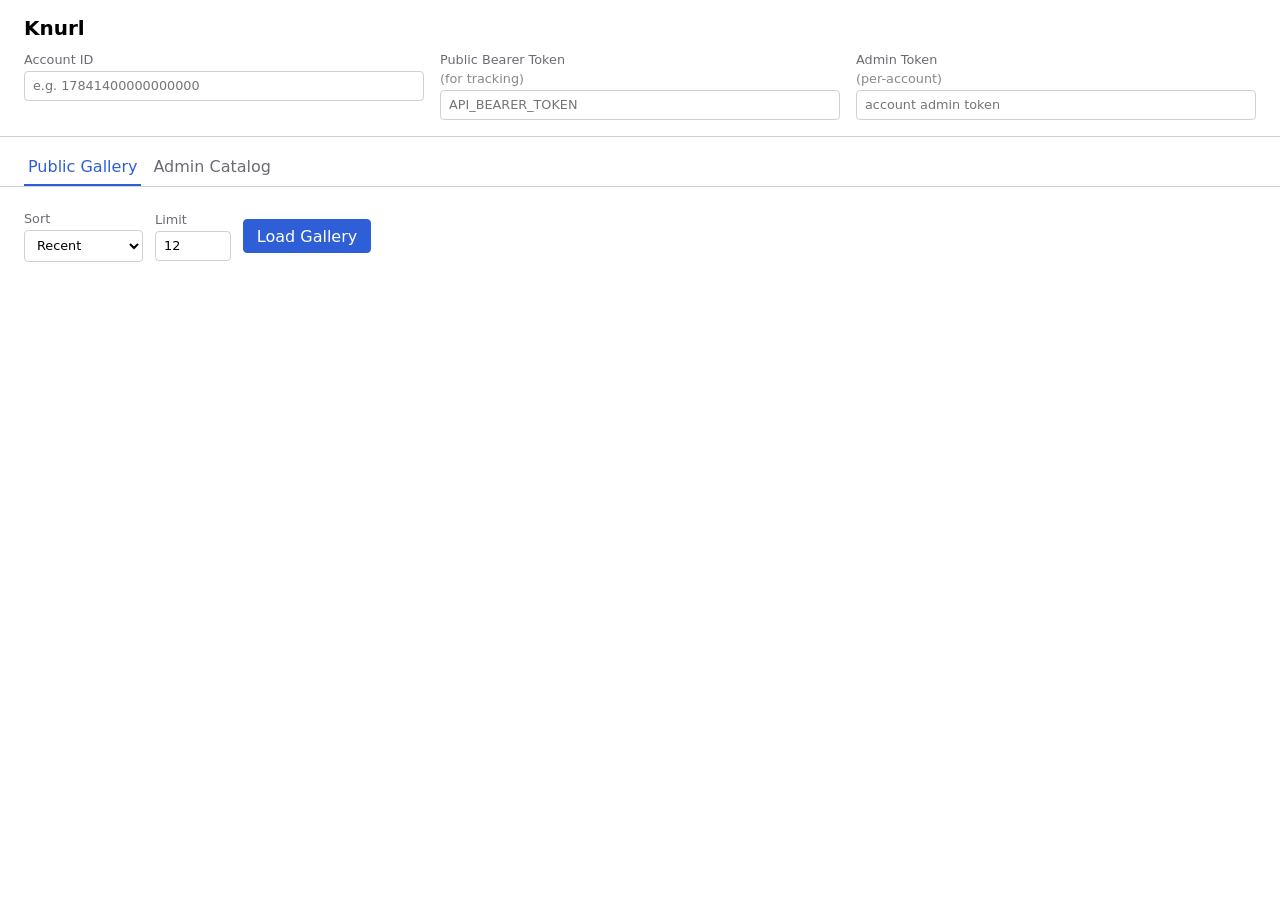
==== presentation-service/src/main/resources/public/index.html @ e6a6db26 "Add self-contained gallery/admin UI to presentation-service Serves a dependency-free HTML/CSS/JS UI " ====
<!DOCTYPE html>
<html lang="en">
<head>
  <meta charset="UTF-8" />
  <meta name="viewport" content="width=device-width, initial-scale=1" />
  <title>Knurl</title>
  <link rel="icon" href="data:," />
  <link rel="stylesheet" href="styles.css" />
</head>
<body>
  <header class="topbar">
    <h1>Knurl</h1>
    <div class="config-bar">
      <label>
        Account ID
        <input type="text" id="accountId" placeholder="e.g. 17841400000000000" />
      </label>
      <label>
        Public Bearer Token <span class="hint">(for tracking)</span>
        <input type="text" id="apiBearerToken" placeholder="API_BEARER_TOKEN" />
      </label>
      <label>
        Admin Token <span class="hint">(per-account)</span>
        <input type="text" id="adminToken" placeholder="account admin token" />
      </label>
    </div>
  </header>

  <nav class="tabs">
    <button type="button" class="tab-button active" data-tab="gallery">Public Gallery</button>
    <button type="button" class="tab-button" data-tab="admin">Admin Catalog</button>
  </nav>

  <main>
    <section id="tab-gallery" class="tab-panel active">
      <div class="controls">
        <label>
          Sort
          <select id="gallerySort">
            <option value="recent">Recent</option>
            <option value="views">Most viewed</option>
          </select>
        </label>
        <label>
          Limit
          <input type="number" id="galleryLimit" min="1" max="50" value="12" />
        </label>
        <button type="button" id="galleryLoad">Load Gallery</button>
      </div>
      <div id="galleryError" class="error-banner hidden"></div>
      <div id="galleryStatus" class="status"></div>
      <div id="galleryGrid" class="grid"></div>
    </section>

    <section id="tab-admin" class="tab-panel">
      <div class="controls">
        <div class="filter-group">
          <span class="filter-group-label">Filters</span>
          <label class="checkbox-label">
            <input type="checkbox" id="filterSelected" />
            Selected
          </label>
          <label class="checkbox-label">
            <input type="checkbox" id="filterPending" />
            Pending
          </label>
          <label class="checkbox-label">
            <input type="checkbox" id="filterImage" />
            Image
          </label>
          <label class="checkbox-label">
            <input type="checkbox" id="filterCarousel" />
            Carousel
          </label>
          <label class="checkbox-label">
            <input type="checkbox" id="filterVideo" />
            Video
          </label>
          <label class="checkbox-label">
            <input type="checkbox" id="catalogShowNotDigestible" checked />
            Not-digestible
          </label>
        </div>
        <button type="button" id="catalogLoad">Load Catalog</button>
        <span id="pendingSummary" class="pending-count"></span>
        <button type="button" id="catalogReset" disabled>Reset</button>
        <button type="button" id="catalogCommit" disabled>Commit Selection</button>
      </div>
      <div id="catalogError" class="error-banner hidden"></div>
      <div id="catalogStatus" class="status"></div>
      <div id="catalogGrid" class="grid"></div>
      <div id="catalogPagination" class="pagination hidden">
        <button type="button" id="catalogPrev">&laquo; Prev</button>
        <span id="catalogPageLabel"></span>
        <button type="button" id="catalogNext">Next &raquo;</button>
      </div>
    </section>
  </main>

  <div id="lightbox" class="lightbox hidden">
    <button type="button" id="lightboxClose" class="lightbox-close" aria-label="Close">&times;</button>
    <button type="button" id="lightboxPrev" class="lightbox-nav lightbox-prev" aria-label="Previous">&lsaquo;</button>
    <div class="lightbox-content">
      <img id="lightboxImage" class="lightbox-media hidden" alt="" />
      <video id="lightboxVideo" class="lightbox-media hidden" controls autoplay></video>
      <div id="lightboxCounter" class="lightbox-counter"></div>
      <div id="lightboxCaption" class="lightbox-caption"></div>
    </div>
    <button type="button" id="lightboxNext" class="lightbox-nav lightbox-next" aria-label="Next">&rsaquo;</button>
  </div>

  <script src="app.js"></script>
</body>
</html>
---- presentation-service/src/main/resources/public/styles.css ----
:root {
  color-scheme: light dark;
  --border: #d0d0d5;
  --muted: #6b6b76;
  --danger-bg: #fde8e8;
  --danger-fg: #8a1c1c;
  --warn-bg: #fff4d6;
  --warn-fg: #7a5900;
  --accent: #2f5fd6;
}

* {
  box-sizing: border-box;
}

body {
  margin: 0;
  font-family: system-ui, -apple-system, "Segoe UI", sans-serif;
  color: canvastext;
  background: canvas;
}

header.topbar {
  padding: 1rem 1.5rem;
  border-bottom: 1px solid var(--border);
}

header.topbar h1 {
  margin: 0 0 0.75rem 0;
  font-size: 1.25rem;
}

.config-bar {
  display: flex;
  flex-wrap: wrap;
  gap: 1rem;
}

.config-bar label {
  display: flex;
  flex-direction: column;
  gap: 0.25rem;
  font-size: 0.8rem;
  color: var(--muted);
  flex: 1 1 220px;
}

.hint {
  font-weight: normal;
  opacity: 0.8;
}

input, select, button {
  font: inherit;
}

input, select {
  padding: 0.4rem 0.5rem;
  border: 1px solid var(--border);
  border-radius: 4px;
  background: canvas;
  color: canvastext;
}

button {
  padding: 0.4rem 0.8rem;
  border: 1px solid var(--accent);
  border-radius: 4px;
  background: var(--accent);
  color: #fff;
  cursor: pointer;
}

button:disabled {
  opacity: 0.5;
  cursor: not-allowed;
}

button.secondary {
  background: transparent;
  color: var(--accent);
}

nav.tabs {
  display: flex;
  gap: 0.5rem;
  padding: 0.75rem 1.5rem 0;
  border-bottom: 1px solid var(--border);
}

.tab-button {
  background: transparent;
  color: var(--muted);
  border: none;
  border-bottom: 2px solid transparent;
  border-radius: 0;
  padding: 0.5rem 0.25rem;
}

.tab-button.active {
  color: var(--accent);
  border-bottom-color: var(--accent);
}

main {
  padding: 1.5rem;
}

.tab-panel {
  display: none;
}

.tab-panel.active {
  display: block;
}

.controls {
  display: flex;
  flex-wrap: wrap;
  align-items: center;
  gap: 0.75rem;
  margin-bottom: 1rem;
}

.controls label {
  display: flex;
  flex-direction: column;
  gap: 0.25rem;
  font-size: 0.8rem;
  color: var(--muted);
}

.controls label.checkbox-label {
  flex-direction: row;
  align-items: center;
  gap: 0.4rem;
}

.filter-group {
  display: flex;
  flex-wrap: wrap;
  align-items: center;
  gap: 0.75rem;
  padding: 0.4rem 0.7rem;
  border: 1px solid var(--border);
  border-radius: 4px;
}

.filter-group-label {
  font-size: 0.8rem;
  color: var(--muted);
}

.pending-count {
  font-size: 0.85rem;
  color: var(--muted);
  margin-left: auto;
}

.status {
  font-size: 0.85rem;
  color: var(--muted);
  min-height: 1.2em;
  margin-bottom: 0.5rem;
}

.error-banner {
  background: var(--danger-bg);
  color: var(--danger-fg);
  border: 1px solid var(--danger-fg);
  border-radius: 4px;
  padding: 0.6rem 0.9rem;
  margin-bottom: 1rem;
  font-size: 0.85rem;
}

.hidden {
  display: none !important;
}

.grid {
  display: grid;
  grid-template-columns: repeat(auto-fill, minmax(180px, 1fr));
  gap: 1rem;
}

.card {
  border: 1px solid var(--border);
  border-radius: 6px;
  overflow: hidden;
  display: flex;
  flex-direction: column;
  font-size: 0.8rem;
}

.card.selectable {
  cursor: pointer;
}

.card.selectable:hover {
  border-color: var(--accent);
}

.card.selected {
  border-color: var(--accent);
  box-shadow: 0 0 0 2px var(--accent) inset;
}

.card img, .card .thumb-placeholder {
  width: 100%;
  aspect-ratio: 1 / 1;
  object-fit: cover;
  background: #e4e4ea;
  display: block;
}

.card-body {
  padding: 0.6rem;
  display: flex;
  flex-direction: column;
  gap: 0.35rem;
  flex: 1;
}

.card-caption {
  color: var(--muted);
  overflow: hidden;
  text-overflow: ellipsis;
  display: -webkit-box;
  -webkit-line-clamp: 2;
  -webkit-box-orient: vertical;
}

.card-meta {
  display: flex;
  justify-content: space-between;
  color: var(--muted);
  font-size: 0.75rem;
}

.card-actions {
  display: flex;
  gap: 0.4rem;
  margin-top: auto;
}

.card-actions button {
  flex: 1;
  padding: 0.3rem;
  font-size: 0.75rem;
}

.badge {
  display: inline-block;
  padding: 0.1rem 0.4rem;
  border-radius: 999px;
  font-size: 0.7rem;
  background: #e4e4ea;
  color: #333;
  align-self: flex-start;
}

.badge-warning {
  background: var(--warn-bg);
  color: var(--warn-fg);
}

.select-row {
  display: flex;
  align-items: center;
  gap: 0.4rem;
}

.pagination {
  display: flex;
  align-items: center;
  gap: 1rem;
  justify-content: center;
  margin-top: 1.5rem;
}

.lightbox {
  position: fixed;
  inset: 0;
  background: rgba(0, 0, 0, 0.85);
  display: flex;
  align-items: center;
  justify-content: center;
  z-index: 1000;
  padding: 2rem;
}

.lightbox-content {
  display: flex;
  flex-direction: column;
  align-items: center;
  gap: 0.5rem;
  max-width: 100%;
  max-height: 100%;
}

.lightbox-media {
  max-width: min(90vw, 900px);
  max-height: 80vh;
  object-fit: contain;
  background: #000;
}

.lightbox-counter, .lightbox-caption {
  color: #eee;
  font-size: 0.85rem;
  text-align: center;
  max-width: 70vw;
}

.lightbox-close {
  position: absolute;
  top: 1rem;
  right: 1.25rem;
  background: transparent;
  border: none;
  color: #fff;
  font-size: 2rem;
  line-height: 1;
  padding: 0.25rem 0.5rem;
}

.lightbox-nav {
  background: transparent;
  border: none;
  color: #fff;
  font-size: 3rem;
  line-height: 1;
  padding: 0.5rem 1rem;
  align-self: center;
}

.lightbox-close:hover, .lightbox-nav:hover {
  color: var(--accent);
}
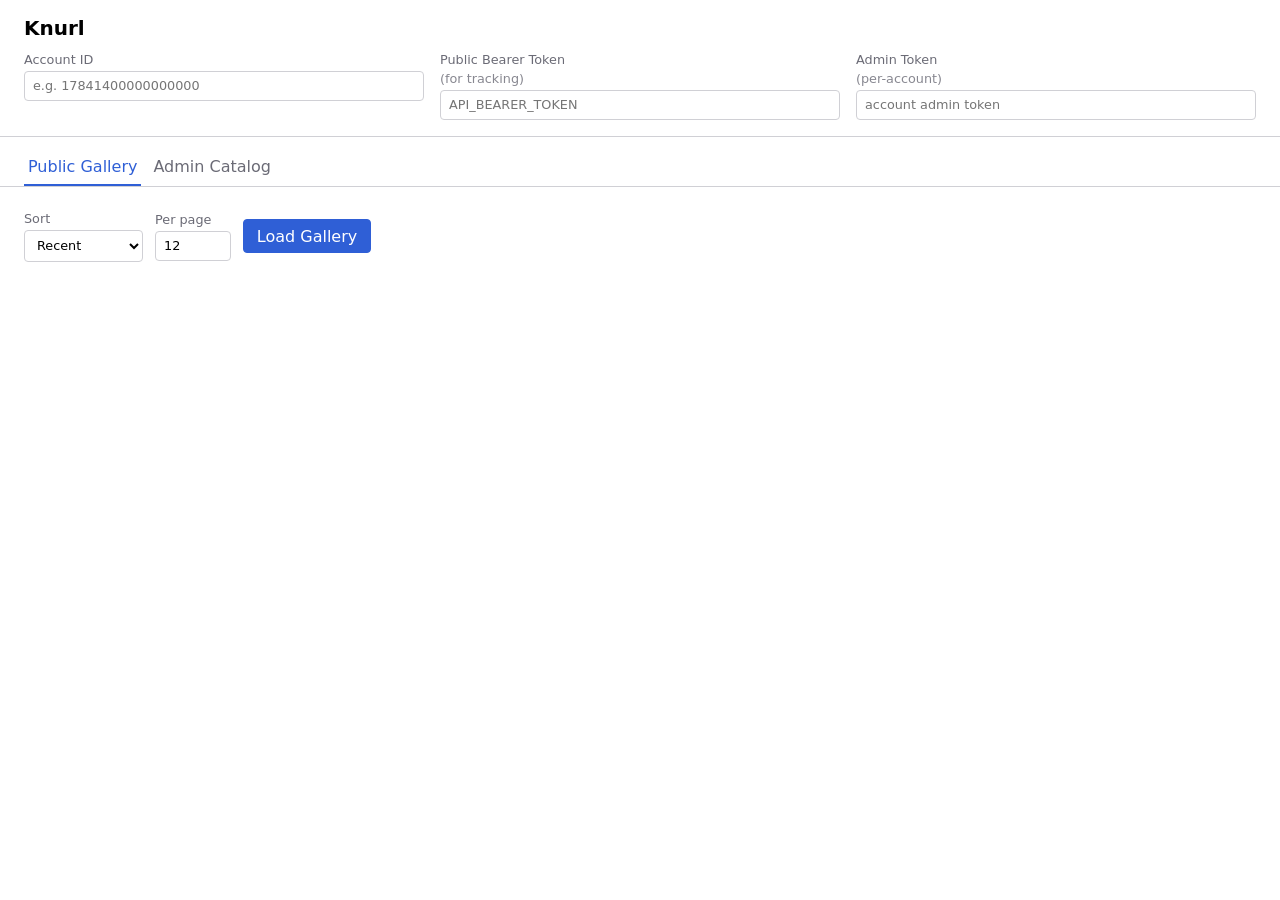
==== commit b362e900: "feat: paginate the gallery and admin catalog endpoints Both list endpoints now return `{ data, pagin" ====
--- a/presentation-service/src/main/resources/public/index.html
+++ b/presentation-service/src/main/resources/public/index.html
@@ -42,7 +42,7 @@
           </select>
         </label>
         <label>
-          Limit
+          Per page
           <input type="number" id="galleryLimit" min="1" max="50" value="12" />
         </label>
         <button type="button" id="galleryLoad">Load Gallery</button>
@@ -50,6 +50,11 @@
       <div id="galleryError" class="error-banner hidden"></div>
       <div id="galleryStatus" class="status"></div>
       <div id="galleryGrid" class="grid"></div>
+      <div id="galleryPagination" class="pagination hidden">
+        <button type="button" id="galleryPrev">&laquo; Prev</button>
+        <span id="galleryPageLabel"></span>
+        <button type="button" id="galleryNext">Next &raquo;</button>
+      </div>
     </section>
 
     <section id="tab-admin" class="tab-panel">
@@ -60,9 +65,9 @@
             <input type="checkbox" id="filterSelected" />
             Selected
           </label>
-          <label class="checkbox-label">
+          <label class="checkbox-label" title="Unsaved changes are browser-only, so this filters the current page rather than the whole catalog.">
             <input type="checkbox" id="filterPending" />
-            Pending
+            Pending (this page)
           </label>
           <label class="checkbox-label">
             <input type="checkbox" id="filterImage" />
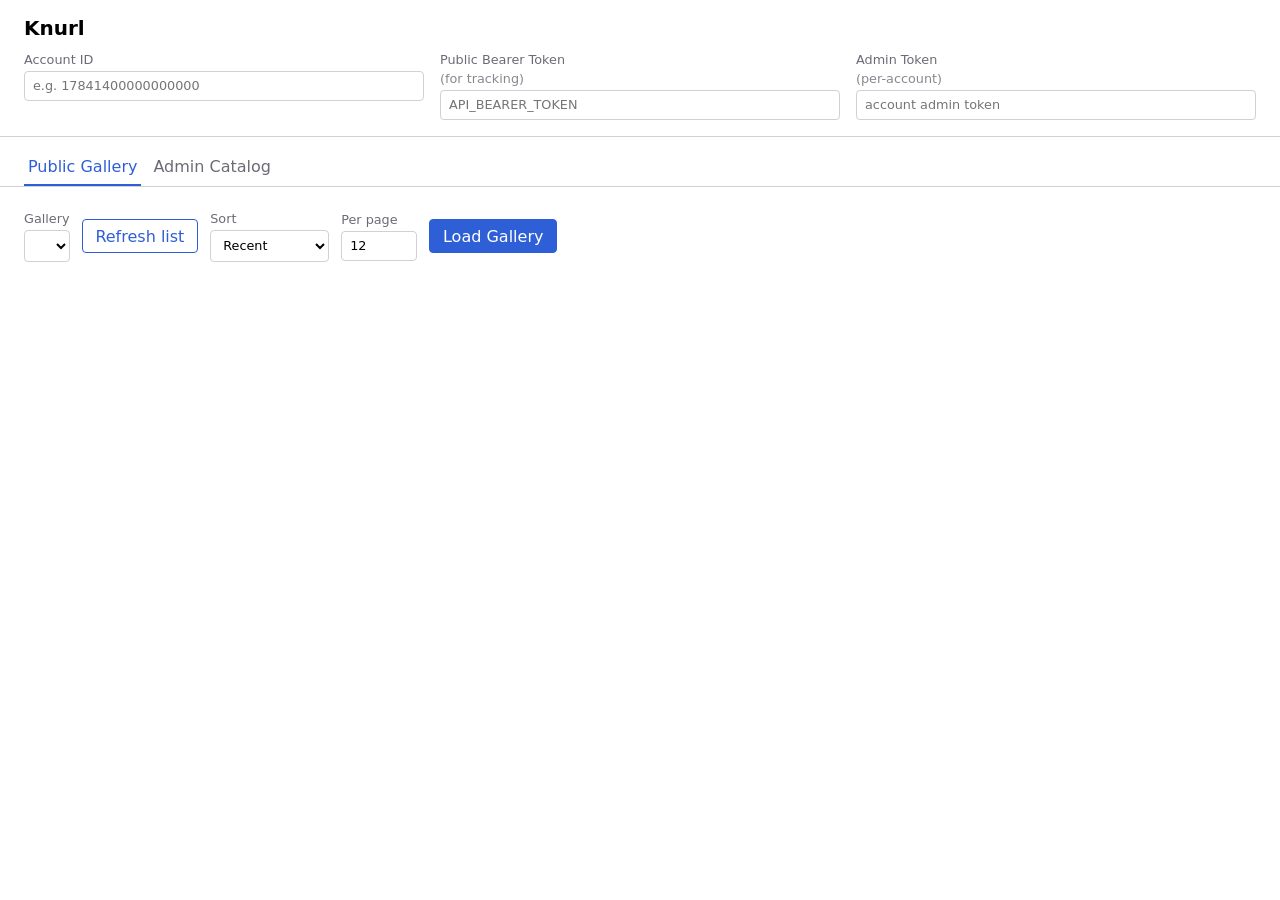
==== commit 0ebb783a: "feat: multiple named galleries per account An account had exactly one gallery and it was implicit: i" ====
--- a/presentation-service/src/main/resources/public/index.html
+++ b/presentation-service/src/main/resources/public/index.html
@@ -35,6 +35,11 @@
     <section id="tab-gallery" class="tab-panel active">
       <div class="controls">
         <label>
+          Gallery
+          <select id="gallerySelect"></select>
+        </label>
+        <button type="button" id="galleryRefresh" class="secondary">Refresh list</button>
+        <label>
           Sort
           <select id="gallerySort">
             <option value="recent">Recent</option>
@@ -58,12 +63,24 @@
     </section>
 
     <section id="tab-admin" class="tab-panel">
+      <div class="controls gallery-manager">
+        <label>
+          Curating
+          <select id="adminGallerySelect"></select>
+        </label>
+        <input type="text" id="galleryNewName" placeholder="New gallery name" maxlength="100" />
+        <button type="button" id="galleryCreate">Create</button>
+        <button type="button" id="galleryRename" class="secondary" disabled>Rename</button>
+        <button type="button" id="galleryDelete" class="secondary" disabled>Delete</button>
+        <span id="galleryManagerStatus" class="status"></span>
+      </div>
+      <div id="galleryManagerError" class="error-banner hidden"></div>
       <div class="controls">
         <div class="filter-group">
           <span class="filter-group-label">Filters</span>
           <label class="checkbox-label">
-            <input type="checkbox" id="filterSelected" />
-            Selected
+            <input type="checkbox" id="filterInGallery" />
+            In this gallery
           </label>
           <label class="checkbox-label" title="Unsaved changes are browser-only, so this filters the current page rather than the whole catalog.">
             <input type="checkbox" id="filterPending" />
@@ -89,7 +106,7 @@
         <button type="button" id="catalogLoad">Load Catalog</button>
         <span id="pendingSummary" class="pending-count"></span>
         <button type="button" id="catalogReset" disabled>Reset</button>
-        <button type="button" id="catalogCommit" disabled>Commit Selection</button>
+        <button type="button" id="catalogCommit" disabled>Commit Membership</button>
       </div>
       <div id="catalogError" class="error-banner hidden"></div>
       <div id="catalogStatus" class="status"></div>
--- a/presentation-service/src/main/resources/public/styles.css
+++ b/presentation-service/src/main/resources/public/styles.css
@@ -136,6 +136,18 @@
   gap: 0.4rem;
 }
 
+/* The gallery manager sits above the catalog filters and reads as its own band, because picking
+   which gallery you are curating changes what every checkbox below it means. */
+.gallery-manager {
+  border-bottom: 1px solid var(--border);
+  padding-bottom: 1rem;
+  margin-bottom: 1rem;
+}
+
+.gallery-manager input[type="text"] {
+  min-width: 14rem;
+}
+
 .filter-group {
   display: flex;
   flex-wrap: wrap;
@@ -269,6 +281,29 @@
   display: flex;
   align-items: center;
   gap: 0.4rem;
+}
+
+/* Deliberately understated: a destructive action should be findable but not invite a stray click,
+   which is also why it is confirmed before it fires. */
+.link-button {
+  background: none;
+  border: none;
+  padding: 0;
+  margin-top: 0.4rem;
+  font: inherit;
+  font-size: 0.8rem;
+  text-decoration: underline;
+  cursor: pointer;
+  align-self: flex-start;
+}
+
+.link-button.danger {
+  color: var(--danger-fg);
+}
+
+.link-button:disabled {
+  opacity: 0.5;
+  cursor: default;
 }
 
 .pagination {
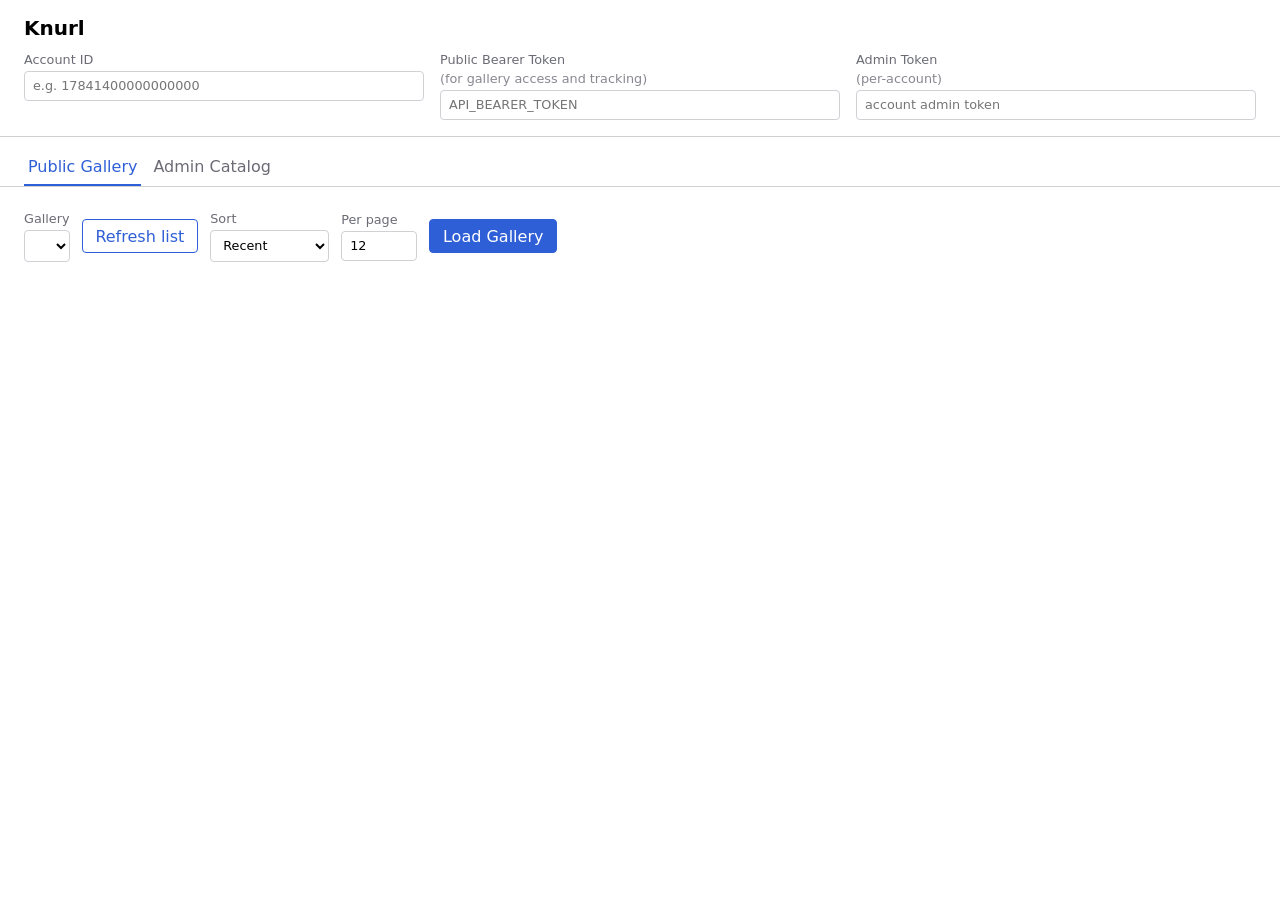
==== commit f13c0c37: "Require authorization for gallery reads" ====
--- a/presentation-service/src/main/resources/public/index.html
+++ b/presentation-service/src/main/resources/public/index.html
@@ -16,7 +16,7 @@
         <input type="text" id="accountId" placeholder="e.g. 17841400000000000" />
       </label>
       <label>
-        Public Bearer Token <span class="hint">(for tracking)</span>
+        Public Bearer Token <span class="hint">(for gallery access and tracking)</span>
         <input type="text" id="apiBearerToken" placeholder="API_BEARER_TOKEN" />
       </label>
       <label>
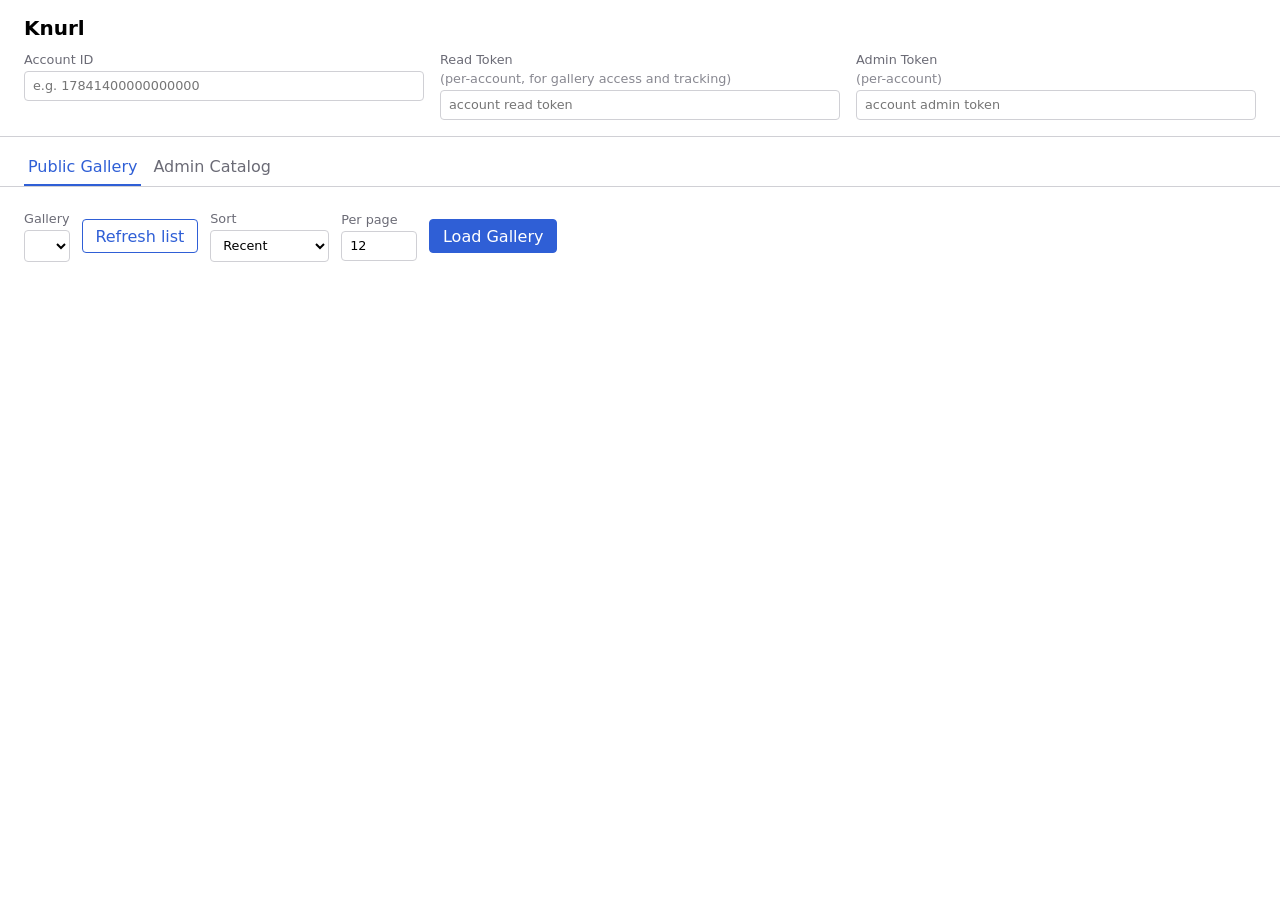
==== commit 2729dfb5: "Resolve remaining audit Warning items: per-account read tokens, rate limiting, security headers, vid" ====
--- a/presentation-service/src/main/resources/public/index.html
+++ b/presentation-service/src/main/resources/public/index.html
@@ -16,8 +16,8 @@
         <input type="text" id="accountId" placeholder="e.g. 17841400000000000" />
       </label>
       <label>
-        Public Bearer Token <span class="hint">(for gallery access and tracking)</span>
-        <input type="text" id="apiBearerToken" placeholder="API_BEARER_TOKEN" />
+        Read Token <span class="hint">(per-account, for gallery access and tracking)</span>
+        <input type="text" id="readToken" placeholder="account read token" />
       </label>
       <label>
         Admin Token <span class="hint">(per-account)</span>
@@ -68,6 +68,11 @@
           Curating
           <select id="adminGallerySelect"></select>
         </label>
+        <div class="gallery-id" aria-live="polite">
+          <span class="gallery-id-label">Gallery UUID</span>
+          <code id="adminGalleryIdValue">No gallery selected</code>
+          <button type="button" id="galleryCopyId" class="secondary" disabled>Copy UUID</button>
+        </div>
         <input type="text" id="galleryNewName" placeholder="New gallery name" maxlength="100" />
         <button type="button" id="galleryCreate">Create</button>
         <button type="button" id="galleryRename" class="secondary" disabled>Rename</button>
--- a/presentation-service/src/main/resources/public/styles.css
+++ b/presentation-service/src/main/resources/public/styles.css
@@ -146,6 +146,29 @@
 
 .gallery-manager input[type="text"] {
   min-width: 14rem;
+}
+
+.gallery-id {
+  display: flex;
+  align-items: center;
+  flex-wrap: wrap;
+  gap: 0.4rem;
+  font-size: 0.8rem;
+  color: var(--muted);
+}
+
+.gallery-id-label {
+  width: 100%;
+}
+
+.gallery-id code {
+  color: canvastext;
+  user-select: all;
+}
+
+.gallery-id button {
+  padding: 0.25rem 0.5rem;
+  font-size: 0.8rem;
 }
 
 .filter-group {
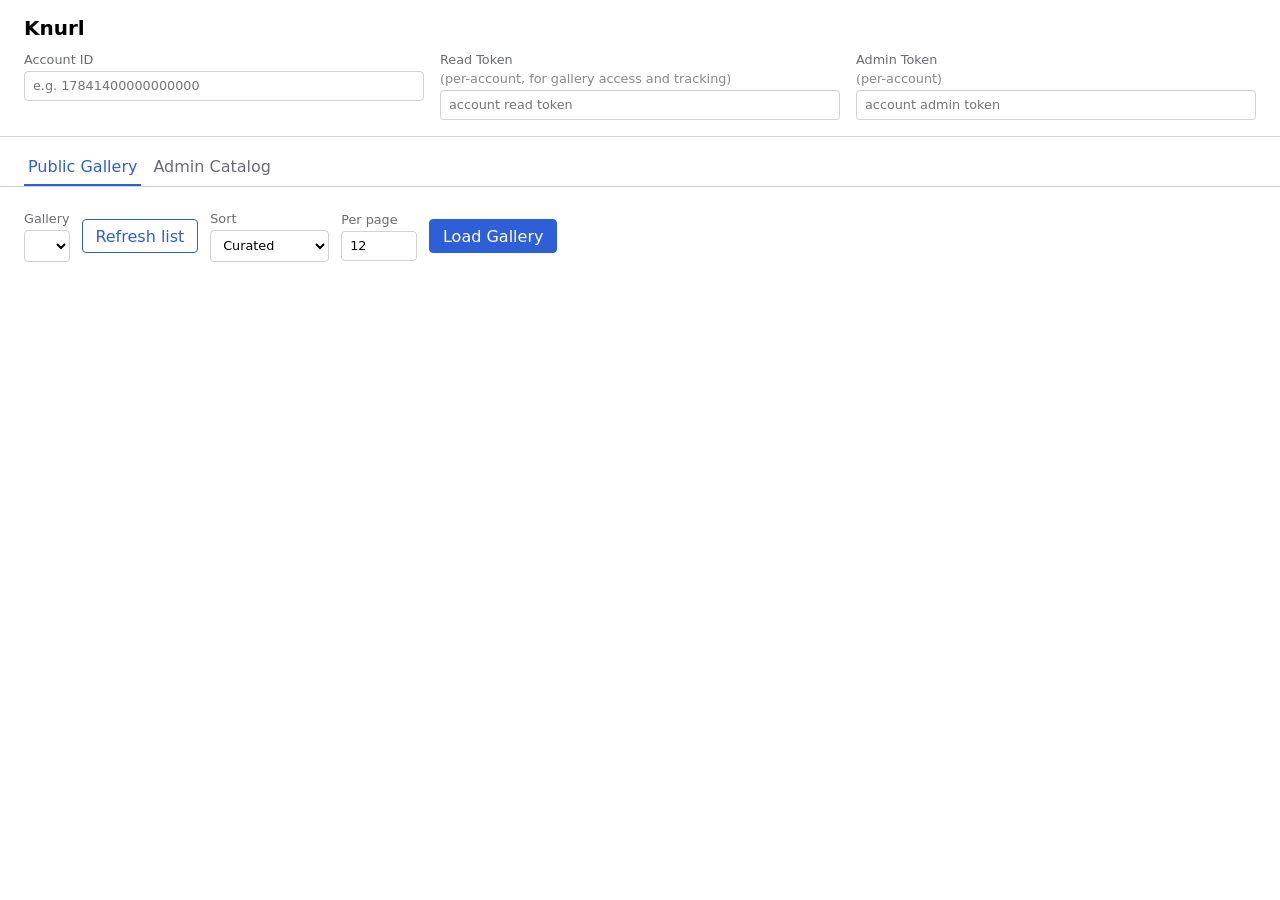
==== commit 1a461c86: "Add curated gallery ordering" ====
--- a/presentation-service/src/main/resources/public/index.html
+++ b/presentation-service/src/main/resources/public/index.html
@@ -42,6 +42,7 @@
         <label>
           Sort
           <select id="gallerySort">
+            <option value="curated">Curated</option>
             <option value="recent">Recent</option>
             <option value="views">Most viewed</option>
           </select>
--- a/presentation-service/src/main/resources/public/styles.css
+++ b/presentation-service/src/main/resources/public/styles.css
@@ -304,6 +304,10 @@
   display: flex;
   align-items: center;
   gap: 0.4rem;
+}
+
+.select-row input[type="number"] {
+  max-width: 10rem;
 }
 
 /* Deliberately understated: a destructive action should be findable but not invite a stray click,
